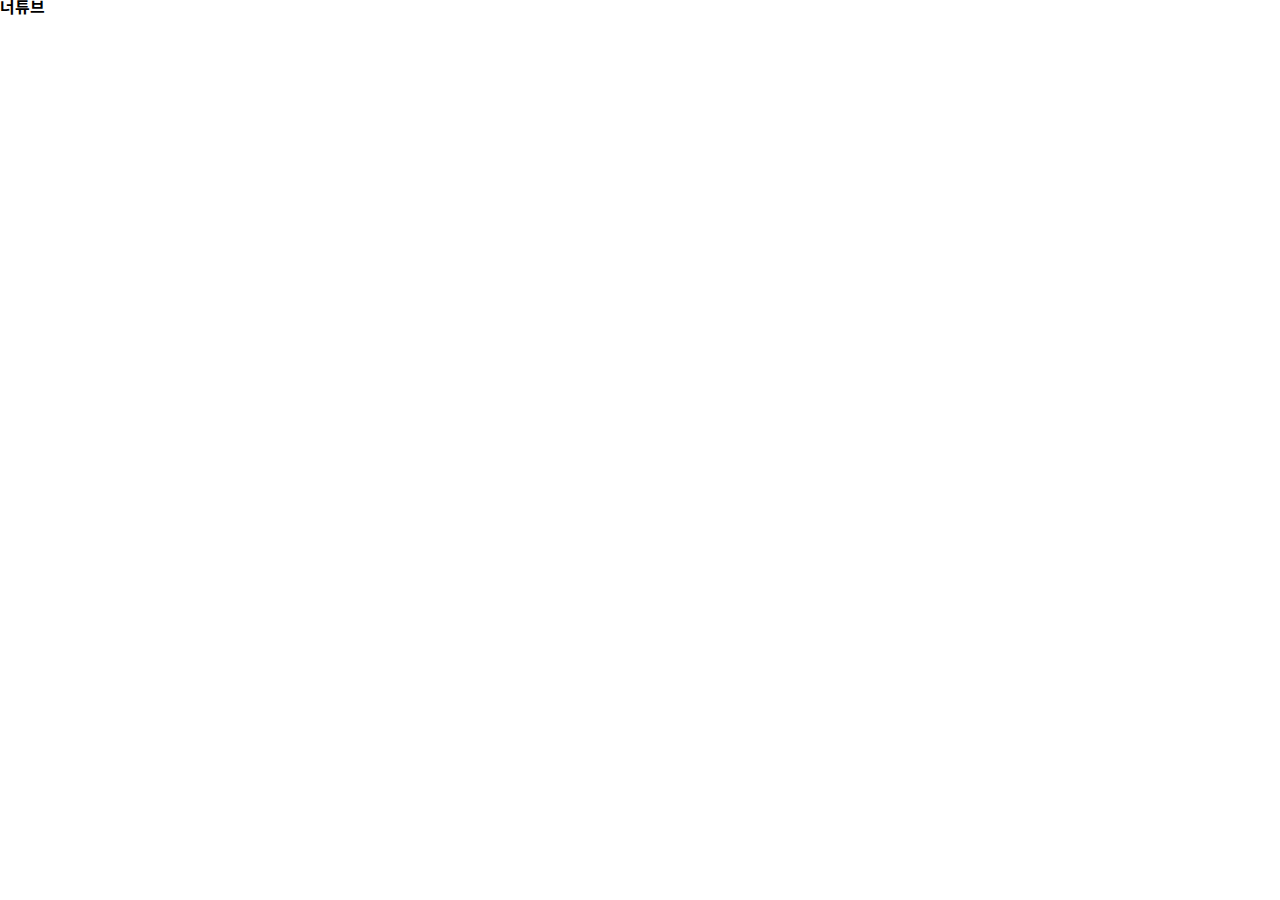
==== case8_youtube/practice/index.html @ 49c21de8 "case6부터 repo 병합" ====
<!DOCTYPE html>
<html lang="ko">
  <head>
    <meta charset="UTF-8" />
    <meta
      name="viewport"
      content="width=device-width, initial-scale=1.0, user-scalable=no, viewport-fit=cover"
    />
    <title>너튜브</title>
    <link rel="stylesheet" href="../../utils/reset.css">
    <link rel="stylesheet" href="style.css" />
  </head>

  <body>
    <main>
      <h1>너튜브</h1>
      <section></section>
    </main>
    <script src="script.js"></script>
  </body>
</html>
---- case8_youtube/practice/style.css ----
/* No CSS */
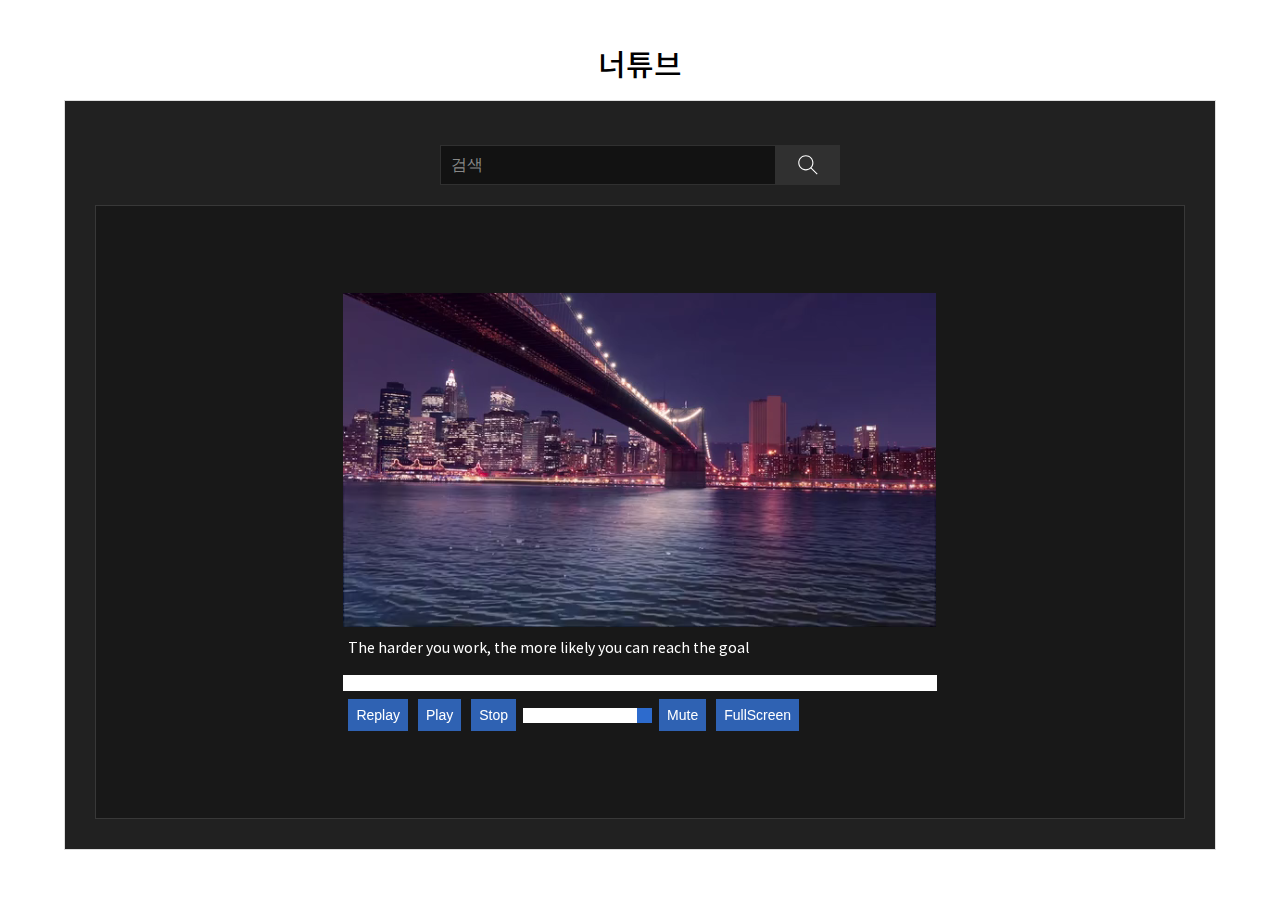
==== commit 3ad0d336: "feat : MarkUp n CSS" ====
--- a/case8_youtube/practice/index.html
+++ b/case8_youtube/practice/index.html
@@ -7,14 +7,164 @@
       content="width=device-width, initial-scale=1.0, user-scalable=no, viewport-fit=cover"
     />
     <title>너튜브</title>
-    <link rel="stylesheet" href="../../utils/reset.css">
+    <link rel="stylesheet" href="../../utils/reset.css" />
     <link rel="stylesheet" href="style.css" />
   </head>
 
   <body>
     <main>
       <h1>너튜브</h1>
-      <section></section>
+      <section>
+        <h2 class="blind">너튜브 콘텐츠</h2>
+        <div class="search_bar">
+          <input
+            type="text"
+            name="search"
+            id="search"
+            placeholder="검색"
+            autocomplete="off"
+          />
+          <label for="search"
+            ><a href="#none" class="btn_search"
+              ><svg
+                viewBox="0 0 24 24"
+                preserveAspectRatio="xMidyMid meet"
+                focusable="false"
+                class="ico-zoom"
+              >
+                <path
+                  d="M20.87,20.17l-5.59-5.59C16.35,13.35,17,11.75,17,10c0-3.87-3.13-7-7-7s-7,3.13-7,7s3.13,7,7,7c1.75,0,3.35-0.65,4.58-1.71 l5.59,5.59L20.87,20.17z M10,16c-3.31,0-6-2.69-6-6s2.69-6,6-6s6,2.69,6,6S13.31,16,10,16z"
+                  class="style-scope yt-icon"
+                ></path></svg></a
+          ></label>
+        </div>
+        <div class="contents list">
+          <figure>
+            <a href="#none" class="btn_view">
+              <picture>
+                <source srcset="./assets/sample.jpg" type="image/webp" />
+                <source srcset="./assets/sample.jpg" type="image/jpg" />
+                <img src="./assets/sample.jpg" alt="sample" />
+              </picture>
+            </a>
+            <figcaption>
+              <i><img src="./assets/id.png" alt="icon" /></i>
+              <span class="description">
+                <strong>Lorem ipsum dolor sit</strong>
+                <em>Cold water</em>
+                <span>1.1M views, 4 Months ago</span>
+              </span>
+            </figcaption>
+          </figure>
+          <figure>
+            <a href="#none" class="btn_view">
+              <picture>
+                <source srcset="./assets/sample.jpg" type="image/webp" />
+                <source srcset="./assets/sample.jpg" type="image/jpg" />
+                <img src="./assets/sample.jpg" alt="sample" />
+              </picture>
+            </a>
+            <figcaption>
+              <i><img src="./assets/id.png" alt="icon" /></i>
+              <span class="description">
+                <strong>Lorem ipsum dolor sit</strong>
+                <em>Cold water</em>
+                <span>1.1M views, 4 Months ago</span>
+              </span>
+            </figcaption>
+          </figure>
+          <figure>
+            <a href="#none" class="btn_view">
+              <picture>
+                <source srcset="./assets/sample.jpg" type="image/webp" />
+                <source srcset="./assets/sample.jpg" type="image/jpg" />
+                <img src="./assets/sample.jpg" alt="sample" />
+              </picture>
+            </a>
+            <figcaption>
+              <i><img src="./assets/id.png" alt="icon" /></i>
+              <span class="description">
+                <strong>Lorem ipsum dolor sit</strong>
+                <em>Cold water</em>
+                <span>1.1M views, 4 Months ago</span>
+              </span>
+            </figcaption>
+          </figure>
+          <figure>
+            <a href="#none" class="btn_view">
+              <picture>
+                <source srcset="./assets/sample.jpg" type="image/webp" />
+                <source srcset="./assets/sample.jpg" type="image/jpg" />
+                <img src="./assets/sample.jpg" alt="sample" />
+              </picture>
+            </a>
+            <figcaption>
+              <i><img src="./assets/id.png" alt="icon" /></i>
+              <span class="description">
+                <strong>Lorem ipsum dolor sit</strong>
+                <em>Cold water</em>
+                <span>1.1M views, 4 Months ago</span>
+              </span>
+            </figcaption>
+          </figure>
+          <figure>
+            <a href="#none" class="btn_view">
+              <picture>
+                <source srcset="./assets/sample.jpg" type="image/webp" />
+                <source srcset="./assets/sample.jpg" type="image/jpg" />
+                <img src="./assets/sample.jpg" alt="sample" />
+              </picture>
+            </a>
+            <figcaption>
+              <i><img src="./assets/id.png" alt="icon" /></i>
+              <span class="description">
+                <strong>Lorem ipsum dolor sit</strong>
+                <em>Cold water</em>
+                <span>1.1M views, 4 Months ago</span>
+                <span class="stream">LIVE NOW</span>
+              </span>
+            </figcaption>
+          </figure>
+        </div>
+        <div class="contents view">
+          <figure>
+            <video autoplay>
+              <source src="./assets/sample.mp4" type="video/mp4" />
+            </video>
+            <figcaption>
+              <span class="description"
+                ><strong
+                  >The harder you work, the more likely you can reach the
+                  goal</strong
+                >
+              </span>
+            </figcaption>
+            <span class="controls">
+              <progress
+                min="0"
+                max="100"
+                value="0"
+                class="js-progress"
+              ></progress>
+              <button type="button" class="js-replay">Replay</button>
+              <button type="button" class="js-play">Play</button>
+              <button type="button" class="js-stop">Stop</button>
+              <input
+                type="range"
+                min="0"
+                max="1"
+                step="0.1"
+                value="1"
+                class="js-volume"
+              />
+              <button type="button" class="js-mute">Mute</button>
+              <button type="button" class="js-fullScreen" accesskey="T">
+                FullScreen
+              </button>
+            </span>
+          </figure>
+        </div>
+      </section>
     </main>
     <script src="script.js"></script>
   </body>
--- a/case8_youtube/practice/style.css
+++ b/case8_youtube/practice/style.css
@@ -1 +1,309 @@
-/* No CSS */+@charset "utf-8";
+
+.blind {
+  text-indent: -9999px;
+  overflow: hidden;
+}
+
+main {
+  display: flex;
+  flex-direction: column;
+  align-items: center;
+  justify-content: center;
+  width: 100%;
+  height: 100vh;
+}
+
+h1 {
+  margin-bottom: 20px;
+  font-size: 30px;
+  font-weight: 500;
+  text-transform: uppercase;
+}
+
+section {
+  display: flex;
+  flex-direction: column;
+  align-items: center;
+  justify-content: center;
+  width: 90vw;
+  height: calc(100vh - 150px);
+  border: 1px solid #dedede;
+  padding: 30px;
+  background-color: #212121;
+}
+
+.search_bar {
+  display: flex;
+  align-items: center;
+  width: 400px;
+  height: 40px;
+  max-width: 100%;
+}
+
+.search_bar input {
+  width: calc(100% - 64px);
+  height: 100%;
+  padding: 0 10px;
+  border: 1px solid #303030;
+  background-color: #121212;
+  caret-color: #fff;
+  font-size: 16px;
+  color: #fff;
+}
+
+.search_bar input::placeholder {
+  color: #888;
+}
+.search_bar input::-webkit-placeholder {
+  color: #888;
+}
+
+.search_bar input:focus {
+  border-color: #2f62b3;
+  outline: none;
+}
+
+.search_bar label {
+  display: block;
+  width: 64px;
+  height: 100%;
+}
+
+.search_bar label .btn_search {
+  display: block;
+  width: 100%;
+  height: 100%;
+  padding: 7px;
+  border: none;
+  background-color: #303030;
+  cursor: pointer;
+}
+
+.search_bar label .btn_search:hover {
+  background-color: #444;
+}
+
+.search_bar label .btn_search svg {
+  width: 100%;
+  height: 100%;
+  pointer-events: none;
+}
+
+.search_bar label .btn_search svg path {
+  fill: #fff;
+}
+
+.contents {
+  display: none;
+  justify-content: flex-start;
+  flex-wrap: wrap;
+  width: 100%;
+  height: 100%;
+  margin-top: 20px;
+  padding: 3%;
+  background-color: #181818;
+  border: 1px solid #383838;
+  overflow-y: auto;
+}
+
+.contents.list {
+  display: none;
+}
+
+.contents.view {
+  display: flex;
+  align-items: center;
+  justify-content: center;
+}
+
+.contents.view figure {
+  flex: 0 0 58%;
+  margin: 0;
+}
+.contents.view figure video {
+  width: 100%;
+}
+
+.contents figure {
+  display: flex;
+  flex-direction: column;
+  position: relative;
+  flex: 0 0 23%;
+  margin: 1%;
+}
+
+.contents figure .btn_view {
+  flex: none;
+  width: 100%;
+  position: relative;
+}
+
+.contents figure .btn_view.focus-visible {
+  filter: brightness(1.2);
+}
+
+.contents figure .btn_view::before {
+  content: '';
+  display: block;
+  width: 100%;
+  padding-top: 56.25%;
+  /* 16 : 9 비율의 레이아웃 유지를 위한 부분*/
+}
+
+.contents figure picture {
+  display: block;
+  position: absolute;
+  top: 0;
+  left: 0;
+  right: 0;
+  bottom: 0;
+  height: 100%;
+  margin-left: auto;
+  margin-right: auto;
+  overflow: hidden;
+  transition: filter 0.3s;
+}
+
+.contents figure picture:hover {
+  filter: brightness(1.2);
+}
+
+.contents figcaption {
+  display: flex;
+  align-items: flex-start;
+  padding: 12px 5px 40px;
+  cursor: pointer;
+}
+
+.contents.view figcaption {
+  padding: 12px 5px 12px;
+}
+
+.contents figcaption i {
+  flex-shrink: 0;
+  display: block;
+  width: 36px;
+  height: 36px;
+  margin-right: 12px;
+  border-radius: 50%;
+  overflow: hidden;
+}
+
+.contents figcaption .description {
+  display: block;
+  width: 100%;
+  font-size: 12px;
+  color: #aaa;
+  transition: color 0.3s;
+}
+
+.contents figcaption .description:hover {
+  color: #fff;
+}
+
+.contents figcaption .description strong {
+  width: 100%;
+  margin-bottom: 4px;
+  display: -webkit-box;
+  -webkit-line-clamp: 2;
+  -webkit-box-orient: vertical;
+  /* -webkit-box를 clamp와 함께 사용해 2줄까지 허용하고 그 이상은 ellipsis */
+  overflow: hidden;
+  text-overflow: ellipsis;
+  line-height: 1.5;
+  font-size: 14px;
+  color: #fff;
+  font-weight: 400;
+}
+
+.contents figcaption .description em {
+  display: block;
+  font-style: normal;
+  line-height: 2;
+}
+
+.contents figcaption .description .stream {
+  display: block;
+  width: 65px;
+  margin-top: 8px;
+  padding: 3px;
+  border-radius: 2px;
+  border: 1px solid #ff4e45;
+  color: #ff4e45;
+  text-align: center;
+}
+
+.controls {
+  display: flex;
+  align-items: center;
+  flex-wrap: wrap;
+}
+
+.controls button {
+  background: #2f62b3;
+  border: 0;
+  color: #fff;
+  margin: 0 5px;
+  padding: 8px;
+  font-size: 14px;
+  cursor: pointer;
+}
+
+.controls button:hover {
+  background-color: #2d6bcd;
+}
+
+.controls .js-progress {
+  width: 100%;
+  border-radius: 0;
+  margin-bottom: 8px;
+}
+
+.controls .js-progress::-webkit-progress-bar {
+  background-color: #fff;
+}
+
+.controls .js-progress::-webkit-progress-value {
+  background: #2d6bcd;
+}
+
+.controls .js-volume::-webkit-slider-runnable-track {
+  background-color: #fff;
+}
+
+.controls .js-volume::-webkit-slider-thumb {
+  -webkit-appearance: none;
+  background-color: #2d6bcd;
+  width: 15px;
+  height: 15px;
+}
+
+@media (max-width: 1024px) {
+  .contents.list figure {
+    flex: 0 0 31.333%;
+  }
+
+  .contents.view figure {
+    flex: 0 0 90%;
+    margin: 0;
+  }
+}
+
+@media (max-width: 767px) {
+  .contents.list figure {
+    flex: 0 0 48%;
+  }
+}
+
+@media (max-width: 480px) {
+  .contents.list figure {
+    flex: 0 0 100%;
+    margin: 0;
+  }
+
+  .contents.view figure {
+    flex: 0 0 100%;
+    margin: 0;
+  }
+}
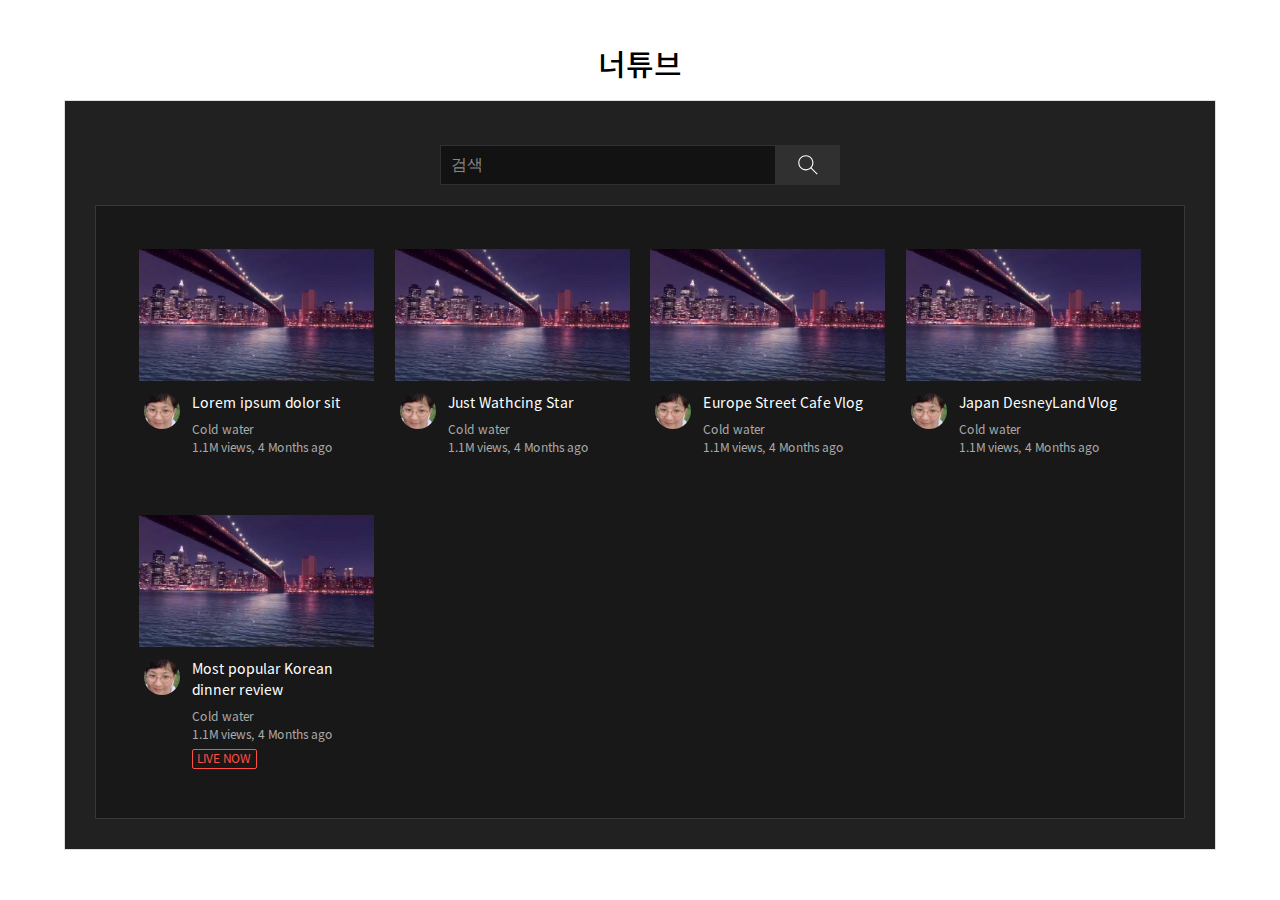
==== commit 683f0cda: "feat : 검색 기능 구현" ====
--- a/case8_youtube/practice/index.html
+++ b/case8_youtube/practice/index.html
@@ -67,7 +67,7 @@
             <figcaption>
               <i><img src="./assets/id.png" alt="icon" /></i>
               <span class="description">
-                <strong>Lorem ipsum dolor sit</strong>
+                <strong>Just Wathcing Star</strong>
                 <em>Cold water</em>
                 <span>1.1M views, 4 Months ago</span>
               </span>
@@ -84,7 +84,7 @@
             <figcaption>
               <i><img src="./assets/id.png" alt="icon" /></i>
               <span class="description">
-                <strong>Lorem ipsum dolor sit</strong>
+                <strong>Europe Street Cafe Vlog</strong>
                 <em>Cold water</em>
                 <span>1.1M views, 4 Months ago</span>
               </span>
@@ -101,7 +101,7 @@
             <figcaption>
               <i><img src="./assets/id.png" alt="icon" /></i>
               <span class="description">
-                <strong>Lorem ipsum dolor sit</strong>
+                <strong>Japan DesneyLand Vlog</strong>
                 <em>Cold water</em>
                 <span>1.1M views, 4 Months ago</span>
               </span>
@@ -118,7 +118,7 @@
             <figcaption>
               <i><img src="./assets/id.png" alt="icon" /></i>
               <span class="description">
-                <strong>Lorem ipsum dolor sit</strong>
+                <strong>Most popular Korean dinner review</strong>
                 <em>Cold water</em>
                 <span>1.1M views, 4 Months ago</span>
                 <span class="stream">LIVE NOW</span>
--- a/case8_youtube/practice/style.css
+++ b/case8_youtube/practice/style.css
@@ -108,11 +108,11 @@
 }
 
 .contents.list {
+  display: flex;
+}
+
+.contents.view {
   display: none;
-}
-
-.contents.view {
-  display: flex;
   align-items: center;
   justify-content: center;
 }
